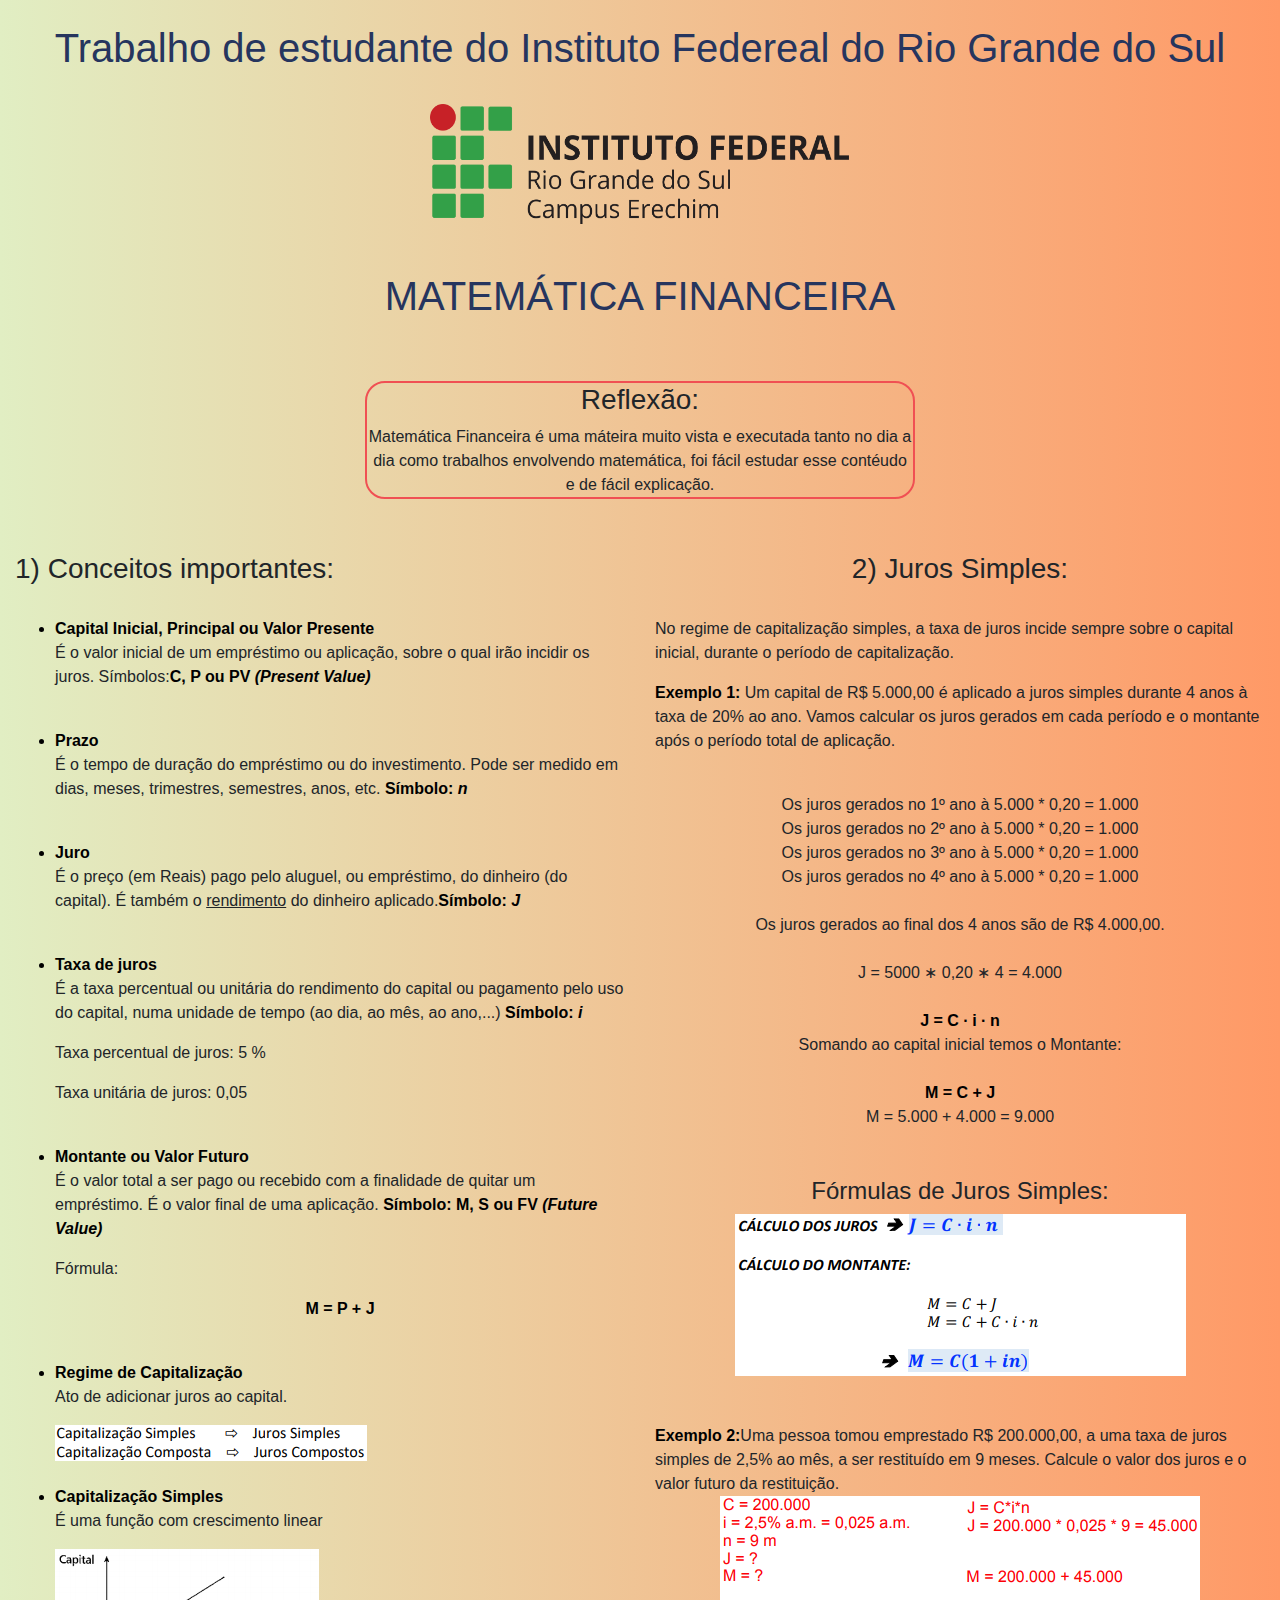
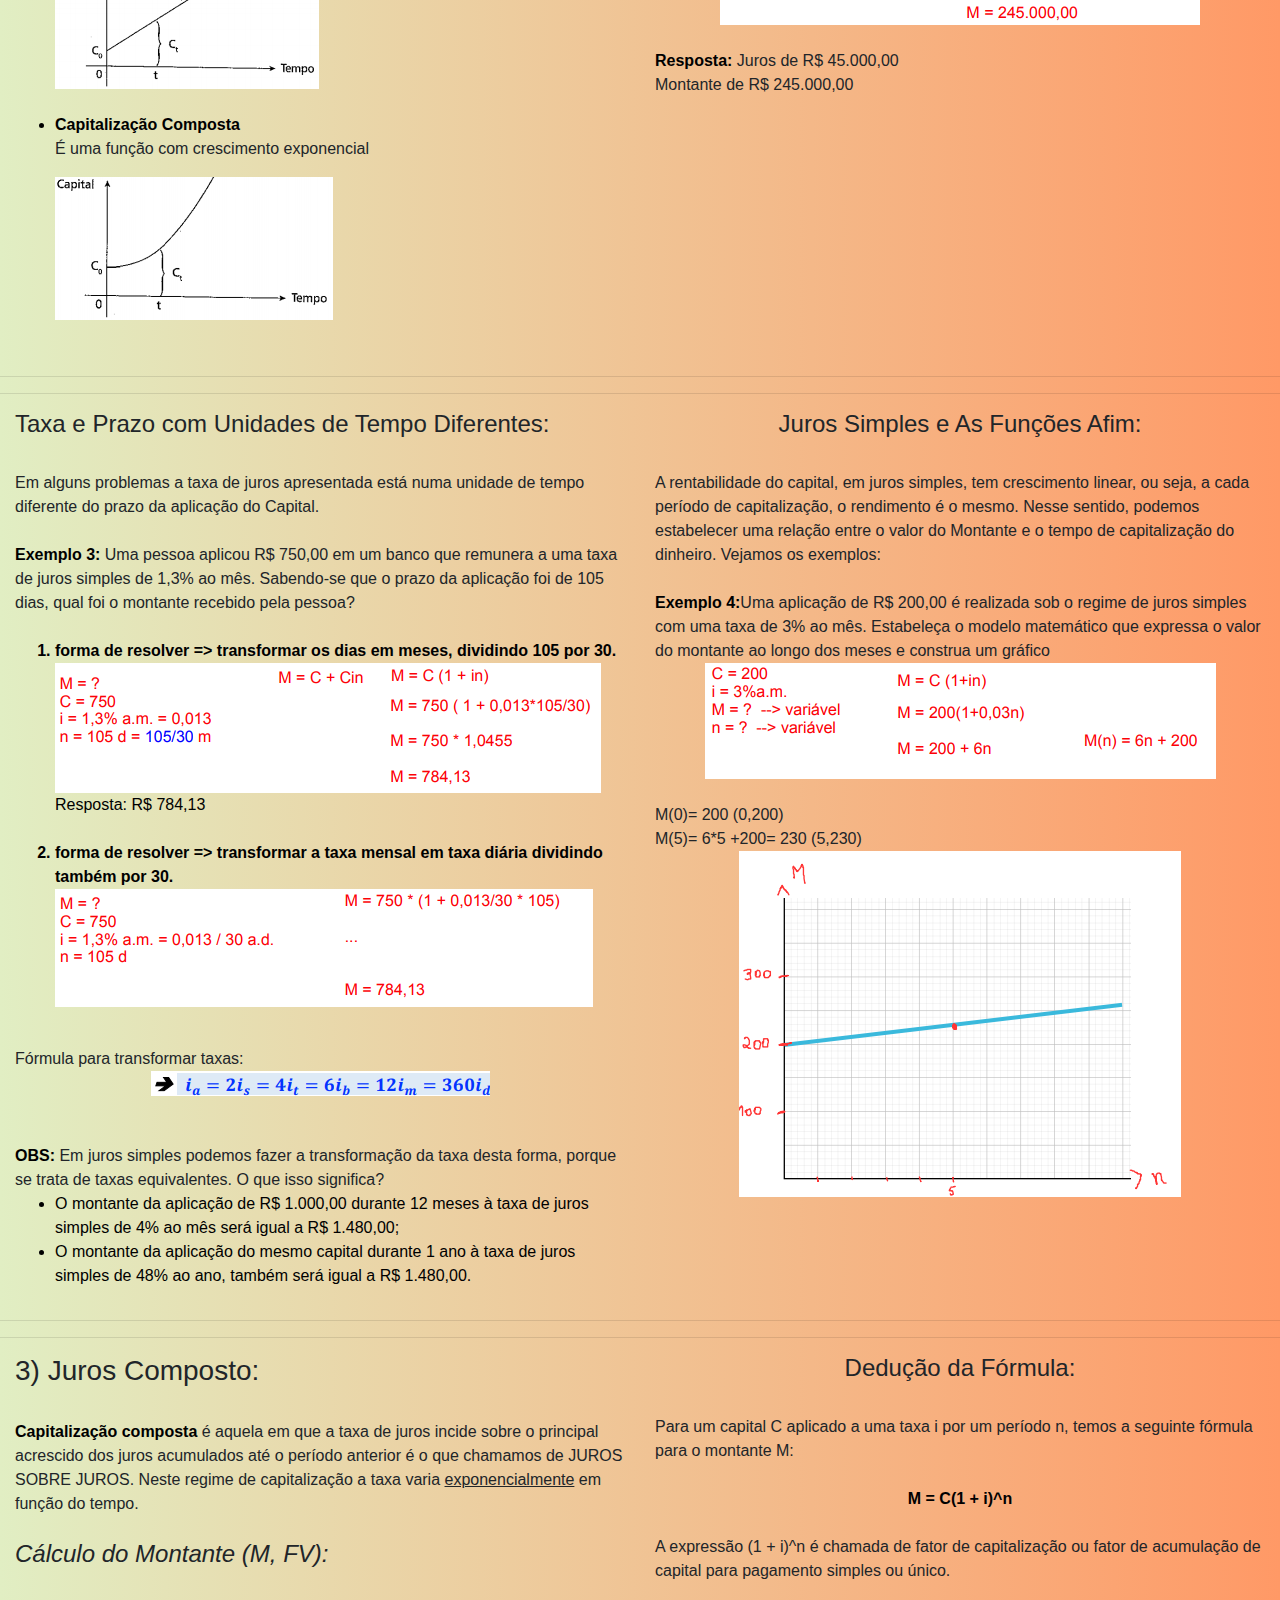
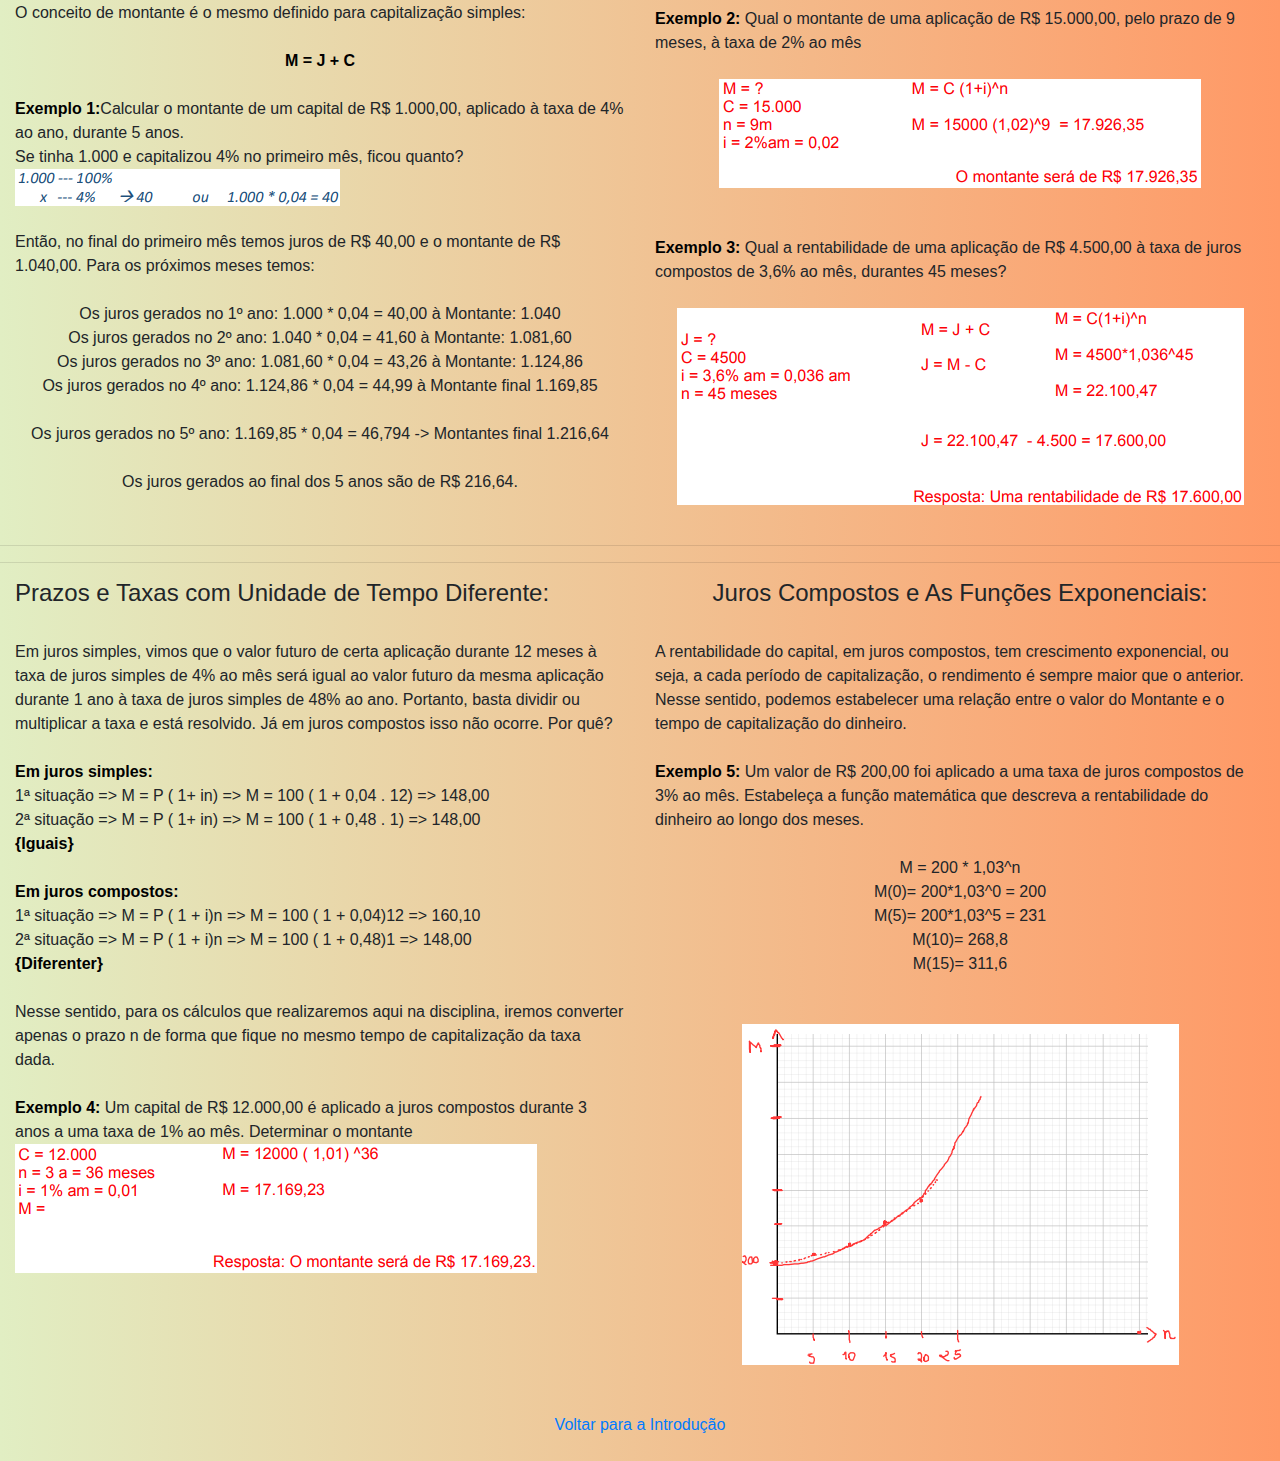
==== finaceira.html @ 9772573b "Add files via upload" ====
<!DOCTYPE html>
<html lang="en">
  <head>
    <meta charset="UTF-8" />
    <meta name="viewport" content="width=device-width, initial-scale=1.0" />
    <meta http-equiv="X-UA-Compatible" content="ie=edge" />
      <title> Matemática Financeira</title>
      
       <link type= "text/css" rel="stylesheet" href="css/style3.css">
      <link type="text/css" href="css/style3.css">
       <link rel="preconnect" href="https://fonts.gstatic.com">

      <link href="https://fonts.googleapis.com/css2?family=Pangolin&display=swap" rel="stylesheet">
      
      <link rel="preconnect" href="https://fonts.gstatic.com">

      <link href="https://fonts.googleapis.com/css2?family=Pangolin&family=Roboto+Slab:wght@500&display=swap" rel="stylesheet">
      
      <link rel="stylesheet"
href="https://maxcdn.bootstrapcdn.com/bootstrap/4.3.1/css/bootstrap.min.css" >
<script src="https://ajax.googleapis.com/ajax/libs/jquery/3.4.1/jquery.min.js"></script>
<script
src="https://cdnjs.cloudflare.com/ajax/libs/popper.js/1.14.7/umd/popper.min.js"></script>
<script src="https://maxcdn.bootstrapcdn.com/bootstrap/4.3.1/js/bootstrap.min.js"></script>


   </head>
  <body>
      <br/>
      <center><h1> Trabalho de estudante do Instituto Federeal do Rio Grande do Sul</h1></center>
            <br/>
      <center><img src="img/ifrs.png" width="420" height="120"></center>
      
      <br/>
      <br/>
       <center><h1>MATEMÁTICA FINANCEIRA</h1></center>
      <br/>
      <br/>
      <center><div id="caixa1">
          <center><h3>Reflexão:</h3></center>
          <a>Matemática Financeira é uma máteira muito vista e executada tanto no dia a dia como trabalhos envolvendo matemática, foi fácil estudar esse contéudo e de fácil explicação.</a>
          </div></center>
      <br/>
      <br/>
      <div class="container-fluid">
          <div class="row">
              <div class="col-md-6">
      <h3>1) Conceitos importantes:</h3>
      <br/>
            <ul>
                <b><li>Capital Inicial, Principal ou Valor Presente</li></b>
                <p>É o valor inicial de um empréstimo ou aplicação, sobre o qual irão incidir os juros.
                    Símbolos:<b>C, P ou PV <i>(Present Value)</i></b></p>
                <br/>
                <b><li>Prazo</li></b>
                <p>É o tempo de duração do empréstimo ou do investimento. Pode ser medido em dias, meses, trimestres, semestres, anos, etc. <b>Símbolo: <i>n</i></b></p>
                <br/>
                <b><li>Juro</li></b>
                <p>É o preço (em Reais) pago pelo aluguel, ou empréstimo, do dinheiro (do capital). É também o <u>rendimento</u> do dinheiro aplicado.<b>Símbolo: <i>J</i></b></p>
                <br/>
                <b><li>Taxa de juros</li></b>
                <p>É a taxa percentual ou unitária do rendimento do capital ou pagamento pelo uso do capital, numa unidade de tempo (ao dia, ao mês, ao ano,...) <b>Símbolo: <i>i</i></b> 
                <p>Taxa percentual de juros: 5 %</p>
                <p>Taxa unitária de juros: 0,05</p>
                <br/>
                <b><li>Montante ou Valor Futuro</li></b>
                <p>É o valor total a ser pago ou recebido com a finalidade de quitar um empréstimo. É o valor final de uma aplicação. <b>Símbolo: M, S ou FV <i>(Future Value)</i></b></p>
                <p>Fórmula:</p>
                <center><p><b>M = P + J</b></p></center> 
                <br/>
                <b><li>Regime de Capitalização</li></b>
                <p>Ato de adicionar juros ao capital.</p>
                <img src="img/Mf-1.PNG">
                <br/>
                <br/>
                <b><li>Capitalização Simples</li></b>
                <p>É uma função com crescimento linear</p>
                <img src="img/MF-2.PNG">
                <br/>
                <br/>
                <b><li>Capitalização Composta</li></b>
                <p>É uma função com crescimento exponencial</p>
                <img src="img/MF-3.PNG">
            </ul>  
              </div>
      <br/>
            <div class="col-md-6">
                <center><h3>2) Juros Simples:</h3></center>
      <br/>
                <p>No regime de capitalização simples, a taxa de juros incide sempre sobre o capital inicial, durante o período de capitalização.</p>
                <p><b>Exemplo 1:</b> Um capital de R$ 5.000,00 é aplicado a juros simples durante 4 anos à taxa de 20% ao ano. Vamos calcular os juros gerados em cada período e o montante após o período total de aplicação. </p>
                <br/>
                <center><a>Os juros gerados no 1º ano à 5.000 * 0,20 = 1.000</a>
                    <br/>
                    <a>Os juros gerados no 2º ano à 5.000 * 0,20 = 1.000</a>
                    <br/>
                    <a>Os juros gerados no 3º ano à 5.000 * 0,20 = 1.000</a>
                    <br/>
                    <a>Os juros gerados no 4º ano à 5.000 * 0,20 = 1.000</a></center>
                <br/>
                <center><a>Os juros gerados ao final dos 4 anos são de R$ 4.000,00.</a></center>
                <br/>
                <center><a>J = 5000 ∗ 0,20 ∗ 4 = 4.000</a></center>
                <br/>
                <center><a><b>J = C ∙ i ∙ n</b></a></center>
                
                <center><a>Somando ao capital inicial temos o Montante:</a></center>
                <br/>
                <center><a><b>M = C + J</b></a></center>
                <center><a>M = 5.000 + 4.000 = 9.000</a></center>
                <br/>
                <br/>
                <center><h4>Fórmulas de Juros Simples:</h4></center>
                <center><img src="img/MF-4.PNG"></center>
                <br/>
                <br/>
                <a><b>Exemplo 2:</b>Uma pessoa tomou emprestado R$ 200.000,00, a uma taxa de juros simples de 2,5% ao mês, a ser restituído em 9 meses. Calcule o valor dos juros e o valor futuro da restituição. </a>
                <center><img src="img/Mf-5.PNG"></center>
                <br/>
                <a><b>Resposta:</b> Juros de R$ 45.000,00</a>
                <br/>
                <a>Montante de R$ 245.000,00</a>
          </div>
      </div>
      </div>
      <br/>
      <hr />
      <hr />
      
      <div class="container-fluid">
            <div class="row">
                <div class="col-md-6">
                    <h4>Taxa e Prazo com Unidades de Tempo Diferentes:</h4>
                        <br/>
                    <a>Em alguns problemas a taxa de juros apresentada está numa unidade de tempo diferente do prazo da aplicação do Capital. </a>
                    <br/>
                    <br/>
                    <a><b>Exemplo 3:</b> Uma pessoa aplicou R$ 750,00 em um banco que remunera a uma taxa de juros simples de 1,3% ao mês. Sabendo-se que o prazo da aplicação foi de 105 dias, qual foi o montante recebido pela pessoa? </a>
                    <br/>
                    <br/>
                    <ol>
                        <b><li>forma de resolver => transformar os dias em meses, dividindo 105 por 30.</li></b>
                        <img src="img/MF-6.PNG">
                        <a>Resposta: R$ 784,13</a>
                        <br/>
                        <br/>
                        <b><li>forma de resolver => transformar a taxa mensal em taxa diária dividindo também por 30.</li></b>
                        <img src="img/MF-7.PNG">
                    </ol>
                   
                    <br/>
                    <a>Fórmula para transformar taxas:</a>
                    <center><img src="img/Mf-8.PNG"></center>
                    <br/>
                    <br/>
                    <a><b>OBS:</b> Em juros simples podemos fazer a transformação da taxa desta forma, porque se trata de taxas equivalentes. O que isso significa?</a>
                    <br/>
                    <ul>
                        <li>O montante da aplicação de R$ 1.000,00 durante 12 meses à taxa de juros simples de 4% ao mês será igual a R$ 1.480,00;</li>
                        <li>O montante da aplicação do mesmo capital durante 1 ano à taxa de juros simples de 48% ao ano, também será igual a R$ 1.480,00.</li>
                    </ul>
                </div>
                <div class="col-md-6">
                <center><h4>Juros Simples e As Funções Afim:</h4></center>
                    <br/>
                    <a>A rentabilidade do capital, em juros simples, tem crescimento linear, ou seja, a cada período de capitalização, o rendimento é o mesmo. Nesse sentido, podemos estabelecer uma relação entre o valor do Montante e o tempo de capitalização do dinheiro. Vejamos os exemplos:</a>
                    <br/>
                    <br/>
                    <a><b>Exemplo 4:</b>Uma aplicação de R$ 200,00 é realizada sob o regime de juros simples com uma taxa de 3% ao mês. Estabeleça o modelo matemático que expressa o valor do montante ao longo dos meses e construa um gráfico</a>
                    <center><img src="img/MF-9.PNG"></center>
                    <br/>
                    <a>M(0)= 200 (0,200)</a>
                    <br/>
                    <a>M(5)= 6*5 +200= 230 (5,230)</a>
                    <center><img src="img/MF-10.PNG"></center>                    
                </div>
            </div>
                  </div>
      <hr/>
      <hr/>
      <div class="container-fluid">
            <div class="row">
                <div class="col-md-6">
         <h3>3) Juros Composto:</h3>
                    <br/>
                    <a><b>Capitalização composta</b> é aquela em que a taxa de juros incide sobre o principal acrescido dos juros acumulados até o período anterior é o que chamamos de JUROS SOBRE JUROS. Neste regime de capitalização a taxa varia <u>exponencialmente</u> em função do tempo.</a>
                    <br/>
                    <br/>
                    <h4><i>Cálculo do Montante (M, FV):</i></h4>
                    
                    <br/>
                    <a>O conceito de montante é o mesmo definido para capitalização simples:</a>
                    <br/>
                    <br/>
                    <center><a><b>M = J + C</b></a></center>
                    <br/>
                    
                    <a><b>Exemplo 1:</b>Calcular o montante de um capital de R$ 1.000,00, aplicado à taxa de 4% ao ano, durante 5 anos.</a>
                    <br/>
                    <a>Se tinha 1.000 e capitalizou 4% no primeiro mês, ficou quanto?</a>
                    <img src="img/MF-11.PNG">
                    <br/>
                    <br/>
                    <a>Então, no final do primeiro mês temos juros de R$ 40,00 e o montante de R$ 1.040,00. Para os próximos meses temos:</a>
                    <br/>
                    <br/>
                    <center><a>Os juros gerados no 1º ano: 1.000 * 0,04 = 40,00 à Montante: 1.040</a>
                    <br/>
                    <a>Os juros gerados no 2º ano: 1.040 * 0,04 = 41,60 à Montante: 1.081,60</a>
                    <br/>
                    <a>Os juros gerados no 3º ano: 1.081,60 * 0,04 = 43,26 à Montante: 1.124,86</a>
                    <br/>
                    <a>Os juros gerados no 4º ano: 1.124,86 * 0,04 = 44,99 à Montante final 1.169,85</a></center>
                <br>
                <center><a>Os juros gerados no 5º ano: 1.169,85 * 0,04 = 46,794 -> Montantes final 1.216,64</a></center>
                    <br/>
                    <center><a>Os juros gerados ao final dos 5 anos são de R$ 216,64.</a></center>
                </div>
                <div class="col-md-6">
                    <center><h4>Dedução da Fórmula:</h4></center>
                    <br/>
                   
                    <a> Para um capital C aplicado a uma taxa i por um período n, temos a seguinte fórmula para o montante M:</a>
                    <br/>
                    <br/>
                    <center><a><b>M = C(1 + i)^n</b></a></center>
                    <br/>
                    <a>A expressão (1 + i)^n é chamada de fator de capitalização ou fator de acumulação de capital para pagamento simples ou único.</a>
                    <br/>
                    <br/>
                    <a><b>Exemplo 2:</b> Qual o montante de uma aplicação de R$ 15.000,00, pelo prazo de 9 meses, à taxa de 2% ao mês</a>
                    <br/>
                    <br/>
                    <center><img src="img/Mf-12.PNG"></center>
                    <br/>
                    <br/>
                    <a><b>Exemplo 3:</b> Qual a rentabilidade de uma aplicação de R$ 4.500,00 à taxa de juros compostos de 3,6% ao mês, durantes 45 meses?</a>
                    <br/>
                    <br/>
                    <center><img src="img/MF-13.PNG"></center>
                </div>
            </div>
                  </div>
      <br/>
      <hr/>
      <hr/>
      <div class="container-fluid">
            <div class="row">
                <div class="col-md-6">
         <h4>Prazos e Taxas com Unidade de Tempo Diferente:</h4>
                    <br/>
                    <a> Em juros simples, vimos que o valor futuro de certa aplicação durante 12 meses à taxa de juros simples de 4% ao mês será igual ao valor futuro da mesma aplicação durante 1 ano à taxa de juros simples de 48% ao ano. Portanto, basta dividir ou multiplicar a taxa e está resolvido. Já em juros compostos isso não ocorre. Por quê?</a>
                    <br/>
                    <br/>
                    <a><b>Em juros simples:</b></a>
                    <br/>
                    <a> 1ª situação => M = P ( 1+ in) => M = 100 ( 1 + 0,04 . 12) => 148,00</a>
                    <br/>
                    <a>2ª situação => M = P ( 1+ in) => M = 100 ( 1 + 0,48 . 1) => 148,00</a>
                    <br/>
                    <a><b>{Iguais}</b></a>
                    <br/>
                    <br/>
                    <a><b>Em juros compostos:</b></a>
                    <br/>
                    <a>1ª situação => M = P ( 1 + i)n => M = 100 ( 1 + 0,04)12 => 160,10</a>
                    <br/>
                    <a>2ª situação => M = P ( 1 + i)n => M = 100 ( 1 + 0,48)1 => 148,00</a>
                    <br/>
                    <a><b>{Diferenter}</b></a>
                    <br/>
                    <br/>
                    <a>Nesse sentido, para os cálculos que realizaremos aqui na disciplina, iremos converter apenas o prazo n de forma que fique no mesmo tempo de capitalização da taxa dada.</a>
                    <br/>
                    <br/>
                    <a><b>Exemplo 4:</b> Um capital de R$ 12.000,00 é aplicado a juros compostos durante 3 anos a uma taxa de 1%
ao mês. Determinar o montante</a>
                    <br/>
                    <img src="img/Mf-14.PNG">
                    <br/>
                </div>
                <div class="col-md-6">
                <center><h4>Juros Compostos e As Funções Exponenciais:</h4></center>
                    <br/>
                    <a>A rentabilidade do capital, em juros compostos, tem crescimento exponencial, ou seja, a cada período de capitalização, o rendimento é sempre maior que o anterior. Nesse sentido, podemos estabelecer uma relação entre o valor do Montante e o tempo de capitalização do dinheiro. </a>
                    <br/>
                    <br/>
                    <a><b>Exemplo 5:</b> Um valor de R$ 200,00 foi aplicado a uma taxa de juros compostos de 3% ao mês.
Estabeleça a função matemática que descreva a rentabilidade do dinheiro ao longo dos meses.</a>
                    <br/>
                    <br/>
                    <center><a>M = 200 * 1,03^n</a>
                        <br/>
                        <a>M(0)= 200*1,03^0 = 200</a>
                        <br/>
                        <a>M(5)= 200*1,03^5 = 231</a>
                        <br/>
                        <a>M(10)= 268,8</a>
                        <br/>
                        <a>M(15)= 311,6 </a></center>
                    <br/>
                    <br/>
                    <center><img src="img/Mf-15.PNG"></center>
                </div>
            </div>
                  </div>
         
      
      <br/>
      <br/>
      <center><a href="index.html">Voltar para a Introdução</a></center>
  <br/>
  </body>
  </html>
---- css/style3.css ----
h1 {
    color: #26355E;
}

a {
    color: red;
}

h2 {
    color: #69263A;
}

.img {
 position: fixed;
 left: 50%;
 top: 50%;
 opacity: 0.3;
 z-index: -1;
} 

img {
    
}

html {
   
}

body{
   color: black;
   font-family: monospace;
   background-image: linear-gradient( to left, #ff9966, #e1eec3);
}

ol {
    color: black;
}

li {
    color: black;
}

b {
    color: black;
    font-family: sans-serif;
}

p {
    
}

table {
    border: 1px solid #f05053;
}

table td {
    border: 1px solid #f05053;
}

#caixa1 {
    height: auto;
    width: 550px;
    border: 2px solid  #f05053;
    border-radius: 20px;
    margin: 5px;
}
---- css/style3.css ----
h1 {
    color: #26355E;
}

a {
    color: red;
}

h2 {
    color: #69263A;
}

.img {
 position: fixed;
 left: 50%;
 top: 50%;
 opacity: 0.3;
 z-index: -1;
} 

img {
    
}

html {
   
}

body{
   color: black;
   font-family: monospace;
   background-image: linear-gradient( to left, #ff9966, #e1eec3);
}

ol {
    color: black;
}

li {
    color: black;
}

b {
    color: black;
    font-family: sans-serif;
}

p {
    
}

table {
    border: 1px solid #f05053;
}

table td {
    border: 1px solid #f05053;
}

#caixa1 {
    height: auto;
    width: 550px;
    border: 2px solid  #f05053;
    border-radius: 20px;
    margin: 5px;
}
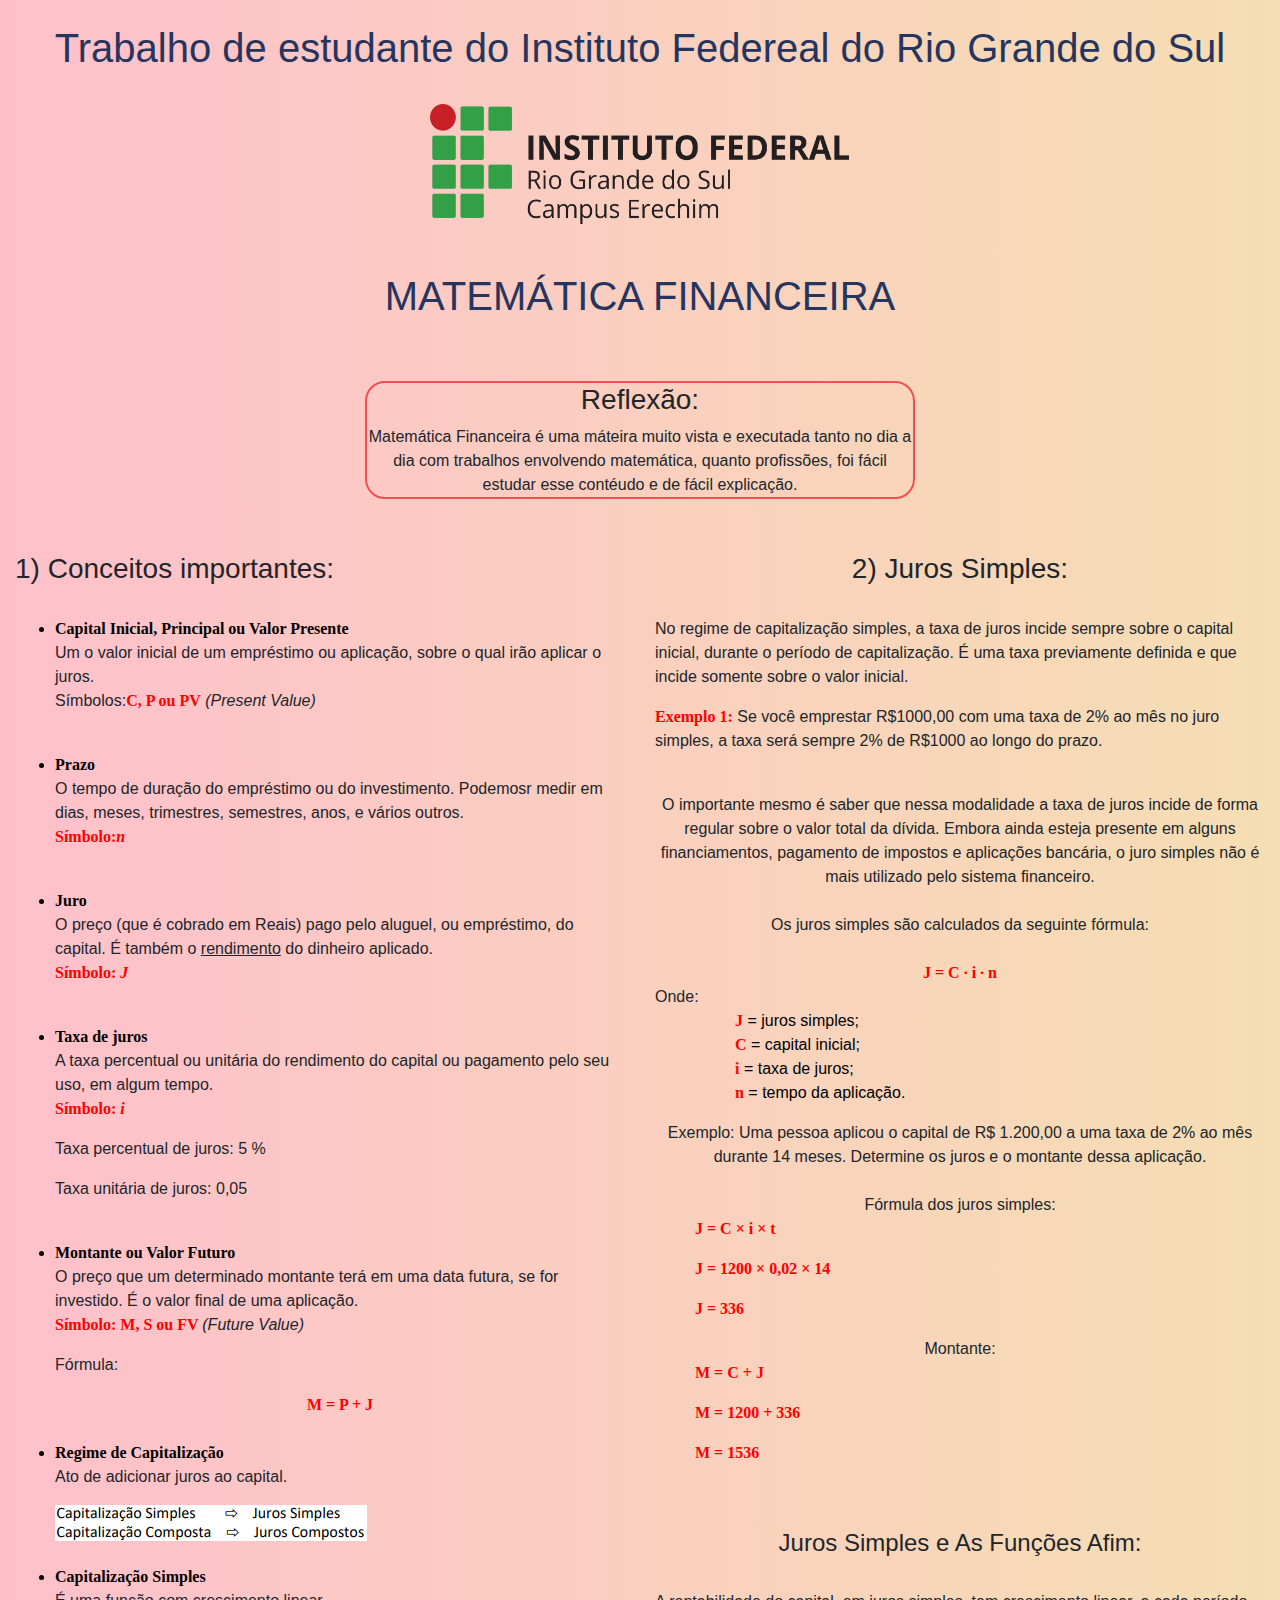
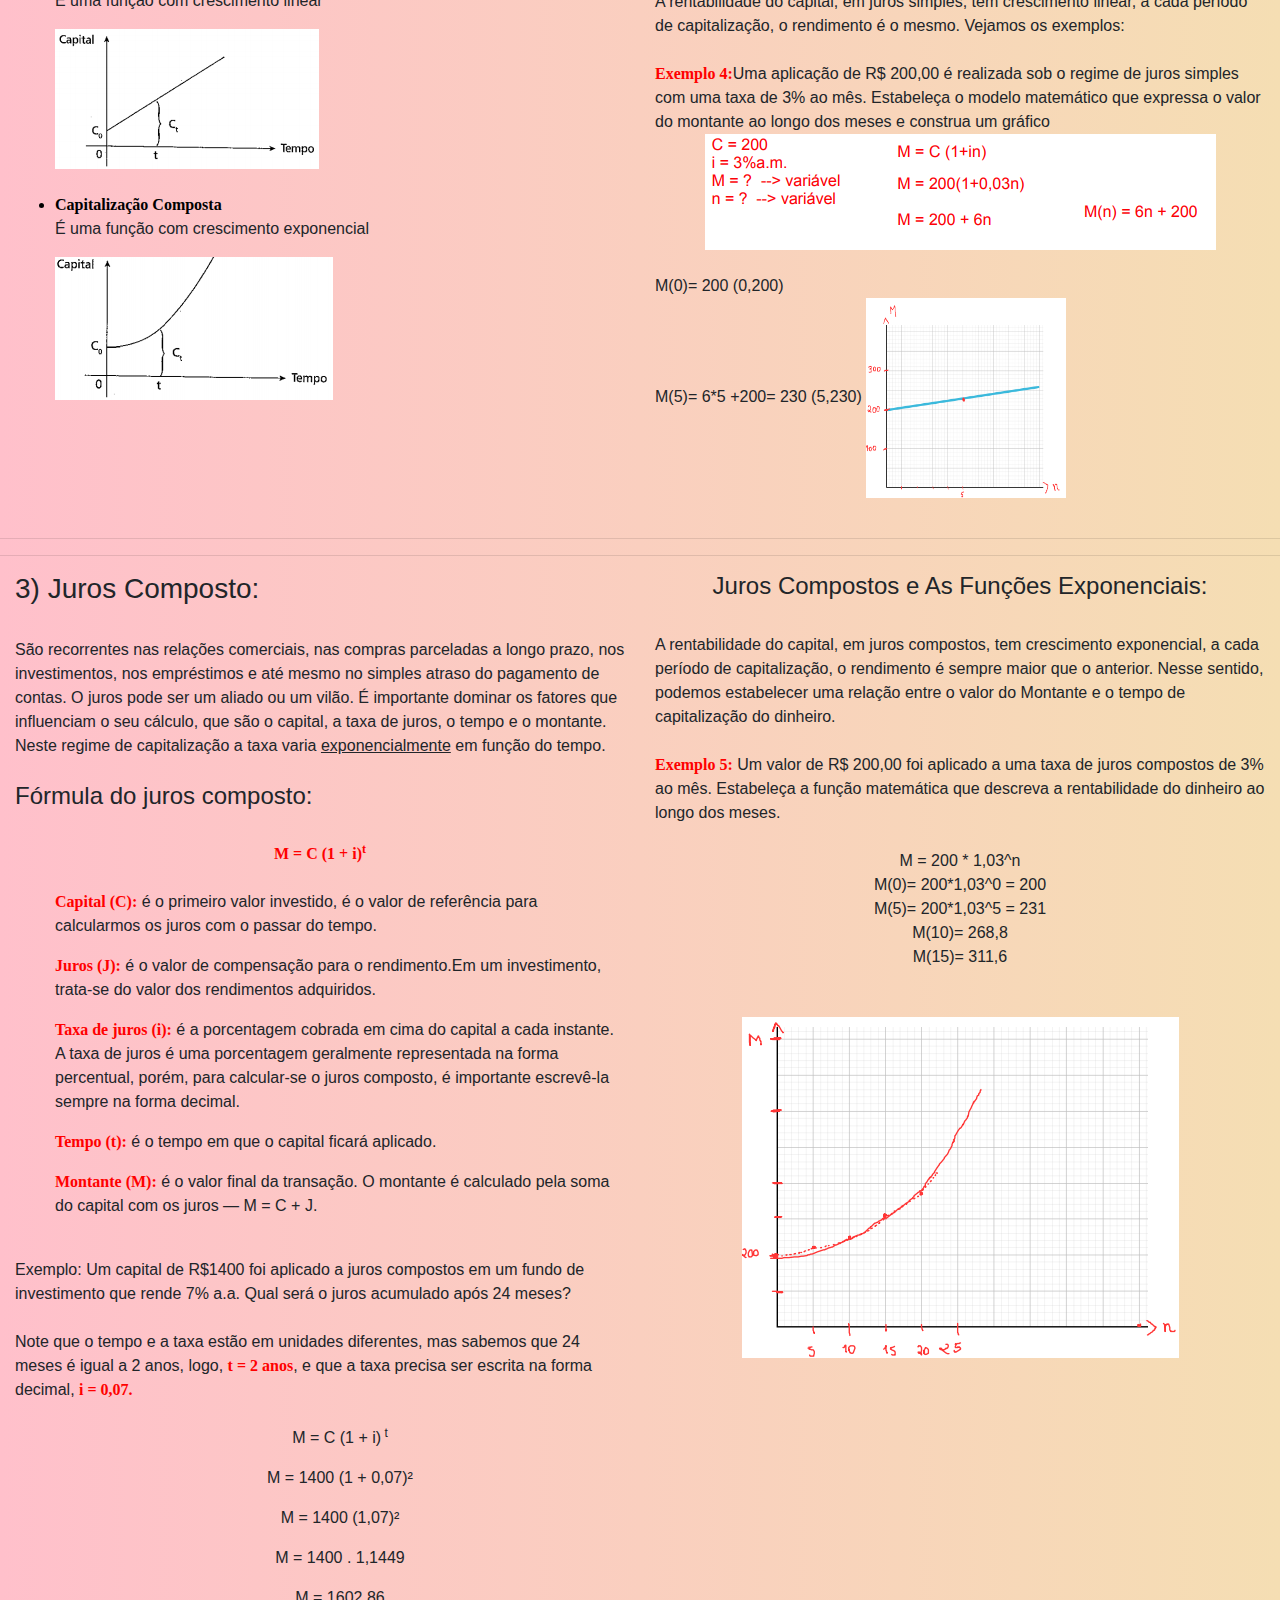
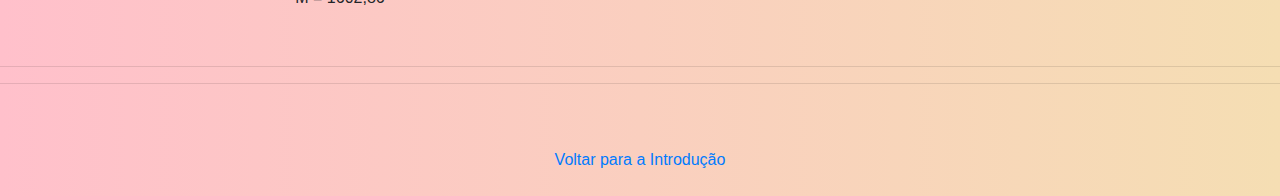
==== commit d419d347: "Add files via upload" ====
--- a/finaceira.html
+++ b/finaceira.html
@@ -38,7 +38,7 @@
       <br/>
       <center><div id="caixa1">
           <center><h3>Reflexão:</h3></center>
-          <a>Matemática Financeira é uma máteira muito vista e executada tanto no dia a dia como trabalhos envolvendo matemática, foi fácil estudar esse contéudo e de fácil explicação.</a>
+          <a>Matemática Financeira é uma máteira muito vista e executada tanto no dia a dia com trabalhos envolvendo matemática, quanto profissões, foi fácil estudar esse contéudo e de fácil explicação.</a>
           </div></center>
       <br/>
       <br/>
@@ -49,34 +49,52 @@
       <br/>
             <ul>
                 <b><li>Capital Inicial, Principal ou Valor Presente</li></b>
-                <p>É o valor inicial de um empréstimo ou aplicação, sobre o qual irão incidir os juros.
-                    Símbolos:<b>C, P ou PV <i>(Present Value)</i></b></p>
-                <br/>
+                <p>Um o valor inicial de um empréstimo ou aplicação, sobre o qual irão aplicar o juros.
+                    <br/>
+                    Símbolos:<b>C, P ou PV</b> <i>(Present Value)</i></p>
+                <br/>
+                
                 <b><li>Prazo</li></b>
-                <p>É o tempo de duração do empréstimo ou do investimento. Pode ser medido em dias, meses, trimestres, semestres, anos, etc. <b>Símbolo: <i>n</i></b></p>
-                <br/>
+                <p>O tempo de duração do empréstimo ou do investimento. Podemosr medir em dias, meses, trimestres, semestres, anos, e vários outros. 
+                    <br/>
+                    <b>Símbolo:<i>n</i></b></p>
+                <br/>
+                
                 <b><li>Juro</li></b>
-                <p>É o preço (em Reais) pago pelo aluguel, ou empréstimo, do dinheiro (do capital). É também o <u>rendimento</u> do dinheiro aplicado.<b>Símbolo: <i>J</i></b></p>
-                <br/>
+                <p>O preço (que é cobrado em Reais) pago pelo aluguel, ou empréstimo, do capital. É também o <u>rendimento</u> do dinheiro aplicado.
+                    <br/>
+                    <b>Símbolo: <i>J</i></b></p>
+                <br/>
+                
                 <b><li>Taxa de juros</li></b>
-                <p>É a taxa percentual ou unitária do rendimento do capital ou pagamento pelo uso do capital, numa unidade de tempo (ao dia, ao mês, ao ano,...) <b>Símbolo: <i>i</i></b> 
+                <p>A taxa percentual ou unitária do rendimento do capital ou pagamento pelo seu uso, em algum tempo.
+                    <br/>
+                    <b>Símbolo: <i>i</i></b> 
+                    
                 <p>Taxa percentual de juros: 5 %</p>
                 <p>Taxa unitária de juros: 0,05</p>
                 <br/>
+                
                 <b><li>Montante ou Valor Futuro</li></b>
-                <p>É o valor total a ser pago ou recebido com a finalidade de quitar um empréstimo. É o valor final de uma aplicação. <b>Símbolo: M, S ou FV <i>(Future Value)</i></b></p>
+                <p>O preço que um determinado montante terá em uma data futura, se for investido. É o valor final de uma aplicação.
+                    <br/>
+                    <b>Símbolo: M, S ou FV </b><i>(Future Value)</i></p>
                 <p>Fórmula:</p>
-                <center><p><b>M = P + J</b></p></center> 
-                <br/>
+                <center><b>M = P + J</b></center> 
+                <br/>
+                
+                
                 <b><li>Regime de Capitalização</li></b>
                 <p>Ato de adicionar juros ao capital.</p>
                 <img src="img/Mf-1.PNG">
                 <br/>
+                
                 <br/>
                 <b><li>Capitalização Simples</li></b>
                 <p>É uma função com crescimento linear</p>
                 <img src="img/MF-2.PNG">
                 <br/>
+                
                 <br/>
                 <b><li>Capitalização Composta</li></b>
                 <p>É uma função com crescimento exponencial</p>
@@ -84,98 +102,69 @@
             </ul>  
               </div>
       <br/>
+              
             <div class="col-md-6">
                 <center><h3>2) Juros Simples:</h3></center>
-      <br/>
-                <p>No regime de capitalização simples, a taxa de juros incide sempre sobre o capital inicial, durante o período de capitalização.</p>
-                <p><b>Exemplo 1:</b> Um capital de R$ 5.000,00 é aplicado a juros simples durante 4 anos à taxa de 20% ao ano. Vamos calcular os juros gerados em cada período e o montante após o período total de aplicação. </p>
-                <br/>
-                <center><a>Os juros gerados no 1º ano à 5.000 * 0,20 = 1.000</a>
-                    <br/>
-                    <a>Os juros gerados no 2º ano à 5.000 * 0,20 = 1.000</a>
-                    <br/>
-                    <a>Os juros gerados no 3º ano à 5.000 * 0,20 = 1.000</a>
-                    <br/>
-                    <a>Os juros gerados no 4º ano à 5.000 * 0,20 = 1.000</a></center>
-                <br/>
-                <center><a>Os juros gerados ao final dos 4 anos são de R$ 4.000,00.</a></center>
-                <br/>
-                <center><a>J = 5000 ∗ 0,20 ∗ 4 = 4.000</a></center>
+                
+                <br/>
+                
+                <p>No regime de capitalização simples, a taxa de juros incide sempre sobre o capital inicial, durante o período de capitalização. É uma taxa previamente definida e que incide somente sobre o valor inicial.</p>
+                
+                
+                <p><b>Exemplo 1:</b> Se você emprestar R$1000,00 com uma taxa de 2% ao mês no juro simples, a taxa será sempre 2% de R$1000 ao longo do prazo. </p>
+                <br/>
+                <center><a>O importante mesmo é saber que nessa modalidade a taxa de juros incide de forma regular sobre o valor total da dívida.</a>
+
+                    <a>Embora ainda esteja presente em alguns financiamentos, pagamento de impostos e aplicações bancária, o juro simples não é mais utilizado pelo sistema financeiro.</a></center>
+                <br/>
+                
+                <center><a>Os juros simples são calculados da seguinte fórmula:</a></center>
                 <br/>
                 <center><a><b>J = C ∙ i ∙ n</b></a></center>
-                
-                <center><a>Somando ao capital inicial temos o Montante:</a></center>
-                <br/>
-                <center><a><b>M = C + J</b></a></center>
-                <center><a>M = 5.000 + 4.000 = 9.000</a></center>
-                <br/>
-                <br/>
-                <center><h4>Fórmulas de Juros Simples:</h4></center>
-                <center><img src="img/MF-4.PNG"></center>
-                <br/>
-                <br/>
-                <a><b>Exemplo 2:</b>Uma pessoa tomou emprestado R$ 200.000,00, a uma taxa de juros simples de 2,5% ao mês, a ser restituído em 9 meses. Calcule o valor dos juros e o valor futuro da restituição. </a>
-                <center><img src="img/Mf-5.PNG"></center>
-                <br/>
-                <a><b>Resposta:</b> Juros de R$ 45.000,00</a>
-                <br/>
-                <a>Montante de R$ 245.000,00</a>
+                <a>Onde:</a>
+                <ol>
+                    <ul><b>J</b> = juros simples;</ul>
+                    <ul><b>C</b> = capital inicial;</ul>
+                    <ul><b>i</b> = taxa de juros;</ul>
+                    <ul><b>n</b> = tempo da aplicação.</ul>
+                
+                </ol>
+                
+                <center><a>Exemplo: Uma pessoa aplicou o capital de R$ 1.200,00 a uma taxa de 2% ao mês durante 14 meses. Determine os juros e o montante dessa aplicação.</a></center>
+                <br/>
+                
+                <center><a>Fórmula dos juros simples:</a></center>
+                <ul><b>J = C × i × t</b></ul>
+                <ul><b>J = 1200 × 0,02 × 14</b></ul>
+                <ul><b>J = 336</b></ul>
+                
+                <center><a>Montante:</a></center>
+                <ul><b>M = C + J</b></ul>
+                <ul><b>M = 1200 + 336</b></ul>
+                <ul><b>M = 1536</b></ul>
+                
+                <br/>
+                <br/>
+                
+                
+                <center><h4>Juros Simples e As Funções Afim:</h4></center>
+                    <br/>
+                    <a>A rentabilidade do capital, em juros simples, tem crescimento linear, a cada período de capitalização, o rendimento é o mesmo. Vejamos os exemplos:</a>
+                    <br/>
+                
+                    <br/>
+                    <a><b>Exemplo 4:</b>Uma aplicação de R$ 200,00 é realizada sob o regime de juros simples com uma taxa de 3% ao mês. Estabeleça o modelo matemático que expressa o valor do montante ao longo dos meses e construa um gráfico</a>
+                <br/>
+                    <center><img src="img/MF-9.PNG"></center>
+                    <br/>
+                    <a>M(0)= 200 (0,200)</a>
+                    <br/>
+                    <a>M(5)= 6*5 +200= 230 (5,230)</a>
+                  <img src="img/MF-10.PNG" width="200" height="200">                   
           </div>
       </div>
       </div>
       <br/>
-      <hr />
-      <hr />
-      
-      <div class="container-fluid">
-            <div class="row">
-                <div class="col-md-6">
-                    <h4>Taxa e Prazo com Unidades de Tempo Diferentes:</h4>
-                        <br/>
-                    <a>Em alguns problemas a taxa de juros apresentada está numa unidade de tempo diferente do prazo da aplicação do Capital. </a>
-                    <br/>
-                    <br/>
-                    <a><b>Exemplo 3:</b> Uma pessoa aplicou R$ 750,00 em um banco que remunera a uma taxa de juros simples de 1,3% ao mês. Sabendo-se que o prazo da aplicação foi de 105 dias, qual foi o montante recebido pela pessoa? </a>
-                    <br/>
-                    <br/>
-                    <ol>
-                        <b><li>forma de resolver => transformar os dias em meses, dividindo 105 por 30.</li></b>
-                        <img src="img/MF-6.PNG">
-                        <a>Resposta: R$ 784,13</a>
-                        <br/>
-                        <br/>
-                        <b><li>forma de resolver => transformar a taxa mensal em taxa diária dividindo também por 30.</li></b>
-                        <img src="img/MF-7.PNG">
-                    </ol>
-                   
-                    <br/>
-                    <a>Fórmula para transformar taxas:</a>
-                    <center><img src="img/Mf-8.PNG"></center>
-                    <br/>
-                    <br/>
-                    <a><b>OBS:</b> Em juros simples podemos fazer a transformação da taxa desta forma, porque se trata de taxas equivalentes. O que isso significa?</a>
-                    <br/>
-                    <ul>
-                        <li>O montante da aplicação de R$ 1.000,00 durante 12 meses à taxa de juros simples de 4% ao mês será igual a R$ 1.480,00;</li>
-                        <li>O montante da aplicação do mesmo capital durante 1 ano à taxa de juros simples de 48% ao ano, também será igual a R$ 1.480,00.</li>
-                    </ul>
-                </div>
-                <div class="col-md-6">
-                <center><h4>Juros Simples e As Funções Afim:</h4></center>
-                    <br/>
-                    <a>A rentabilidade do capital, em juros simples, tem crescimento linear, ou seja, a cada período de capitalização, o rendimento é o mesmo. Nesse sentido, podemos estabelecer uma relação entre o valor do Montante e o tempo de capitalização do dinheiro. Vejamos os exemplos:</a>
-                    <br/>
-                    <br/>
-                    <a><b>Exemplo 4:</b>Uma aplicação de R$ 200,00 é realizada sob o regime de juros simples com uma taxa de 3% ao mês. Estabeleça o modelo matemático que expressa o valor do montante ao longo dos meses e construa um gráfico</a>
-                    <center><img src="img/MF-9.PNG"></center>
-                    <br/>
-                    <a>M(0)= 200 (0,200)</a>
-                    <br/>
-                    <a>M(5)= 6*5 +200= 230 (5,230)</a>
-                    <center><img src="img/MF-10.PNG"></center>                    
-                </div>
-            </div>
-                  </div>
       <hr/>
       <hr/>
       <div class="container-fluid">
@@ -183,110 +172,49 @@
                 <div class="col-md-6">
          <h3>3) Juros Composto:</h3>
                     <br/>
-                    <a><b>Capitalização composta</b> é aquela em que a taxa de juros incide sobre o principal acrescido dos juros acumulados até o período anterior é o que chamamos de JUROS SOBRE JUROS. Neste regime de capitalização a taxa varia <u>exponencialmente</u> em função do tempo.</a>
-                    <br/>
-                    <br/>
-                    <h4><i>Cálculo do Montante (M, FV):</i></h4>
-                    
-                    <br/>
-                    <a>O conceito de montante é o mesmo definido para capitalização simples:</a>
-                    <br/>
-                    <br/>
-                    <center><a><b>M = J + C</b></a></center>
-                    <br/>
-                    
-                    <a><b>Exemplo 1:</b>Calcular o montante de um capital de R$ 1.000,00, aplicado à taxa de 4% ao ano, durante 5 anos.</a>
-                    <br/>
-                    <a>Se tinha 1.000 e capitalizou 4% no primeiro mês, ficou quanto?</a>
-                    <img src="img/MF-11.PNG">
-                    <br/>
-                    <br/>
-                    <a>Então, no final do primeiro mês temos juros de R$ 40,00 e o montante de R$ 1.040,00. Para os próximos meses temos:</a>
-                    <br/>
-                    <br/>
-                    <center><a>Os juros gerados no 1º ano: 1.000 * 0,04 = 40,00 à Montante: 1.040</a>
-                    <br/>
-                    <a>Os juros gerados no 2º ano: 1.040 * 0,04 = 41,60 à Montante: 1.081,60</a>
-                    <br/>
-                    <a>Os juros gerados no 3º ano: 1.081,60 * 0,04 = 43,26 à Montante: 1.124,86</a>
-                    <br/>
-                    <a>Os juros gerados no 4º ano: 1.124,86 * 0,04 = 44,99 à Montante final 1.169,85</a></center>
-                <br>
-                <center><a>Os juros gerados no 5º ano: 1.169,85 * 0,04 = 46,794 -> Montantes final 1.216,64</a></center>
-                    <br/>
-                    <center><a>Os juros gerados ao final dos 5 anos são de R$ 216,64.</a></center>
+                    <a>São recorrentes nas relações comerciais, nas compras parceladas a longo prazo, nos investimentos, nos empréstimos e até mesmo no simples atraso do pagamento de contas. O juros pode ser um aliado ou um vilão. É importante dominar os fatores que influenciam o seu cálculo, que são o capital, a taxa de juros, o tempo e o montante. Neste regime de capitalização a taxa varia <u>exponencialmente</u> em função do tempo.</a>
+                    <br/>
+                    <br/>
+                    
+                    <h4>Fórmula do juros composto:</h4>
+                    <br/>
+                    <center><b>M = C (1 + i)<sup>t</sup></b></center>
+                    <br/>
+                    <ul><b> Capital (C):</b> é o primeiro valor investido, é o valor de referência para calcularmos os juros com o passar do tempo.</ul>
+                    
+                    <ul><b>Juros (J):</b> é o valor de compensação para o rendimento.Em um investimento, trata-se do valor dos rendimentos adquiridos.</ul>
+                    
+                    <ul><b>Taxa de juros (i):</b> é a porcentagem cobrada em cima do capital a cada instante. A taxa de juros é uma porcentagem geralmente representada na forma percentual, porém, para calcular-se o juros composto, é importante escrevê-la sempre na forma decimal.</ul>                    
+                    
+                    <ul><b>Tempo (t):</b> é o tempo em que o capital ficará aplicado.</ul>
+                    
+                    <ul><b>Montante (M):</b> é o valor final da transação. O montante é calculado pela soma do capital com os juros — M = C + J.</ul>                    
+                    
+                    <br/>
+                    <a>Exemplo: Um capital de R$1400 foi aplicado a juros compostos em um fundo de investimento que rende 7% a.a. Qual será o juros acumulado após 24 meses?</a>
+                    <br/>
+                    
+                    <br/>
+                    <a>Note que o tempo e a taxa estão em unidades diferentes, mas sabemos que 24 meses é igual a 2 anos, logo, <b>t = 2 anos</b>, e que a taxa precisa ser escrita na forma decimal, <b>i = 0,07.</b></a>
+                    <br/>
+                    <br/>
+                    
+                    <center>
+                        <ul>M = C (1 + i)<sup> t</sup></ul>
+                        <ul>M = 1400 (1 + 0,07)²</ul>
+                        <ul>M = 1400 (1,07)²</ul>
+                        <ul>M = 1400 . 1,1449</ul>
+                        <ul>M = 1602,86</ul>
+                    </center>
                 </div>
                 <div class="col-md-6">
-                    <center><h4>Dedução da Fórmula:</h4></center>
-                    <br/>
-                   
-                    <a> Para um capital C aplicado a uma taxa i por um período n, temos a seguinte fórmula para o montante M:</a>
-                    <br/>
-                    <br/>
-                    <center><a><b>M = C(1 + i)^n</b></a></center>
-                    <br/>
-                    <a>A expressão (1 + i)^n é chamada de fator de capitalização ou fator de acumulação de capital para pagamento simples ou único.</a>
-                    <br/>
-                    <br/>
-                    <a><b>Exemplo 2:</b> Qual o montante de uma aplicação de R$ 15.000,00, pelo prazo de 9 meses, à taxa de 2% ao mês</a>
-                    <br/>
-                    <br/>
-                    <center><img src="img/Mf-12.PNG"></center>
-                    <br/>
-                    <br/>
-                    <a><b>Exemplo 3:</b> Qual a rentabilidade de uma aplicação de R$ 4.500,00 à taxa de juros compostos de 3,6% ao mês, durantes 45 meses?</a>
-                    <br/>
-                    <br/>
-                    <center><img src="img/MF-13.PNG"></center>
-                </div>
-            </div>
-                  </div>
-      <br/>
-      <hr/>
-      <hr/>
-      <div class="container-fluid">
-            <div class="row">
-                <div class="col-md-6">
-         <h4>Prazos e Taxas com Unidade de Tempo Diferente:</h4>
-                    <br/>
-                    <a> Em juros simples, vimos que o valor futuro de certa aplicação durante 12 meses à taxa de juros simples de 4% ao mês será igual ao valor futuro da mesma aplicação durante 1 ano à taxa de juros simples de 48% ao ano. Portanto, basta dividir ou multiplicar a taxa e está resolvido. Já em juros compostos isso não ocorre. Por quê?</a>
-                    <br/>
-                    <br/>
-                    <a><b>Em juros simples:</b></a>
-                    <br/>
-                    <a> 1ª situação => M = P ( 1+ in) => M = 100 ( 1 + 0,04 . 12) => 148,00</a>
-                    <br/>
-                    <a>2ª situação => M = P ( 1+ in) => M = 100 ( 1 + 0,48 . 1) => 148,00</a>
-                    <br/>
-                    <a><b>{Iguais}</b></a>
-                    <br/>
-                    <br/>
-                    <a><b>Em juros compostos:</b></a>
-                    <br/>
-                    <a>1ª situação => M = P ( 1 + i)n => M = 100 ( 1 + 0,04)12 => 160,10</a>
-                    <br/>
-                    <a>2ª situação => M = P ( 1 + i)n => M = 100 ( 1 + 0,48)1 => 148,00</a>
-                    <br/>
-                    <a><b>{Diferenter}</b></a>
-                    <br/>
-                    <br/>
-                    <a>Nesse sentido, para os cálculos que realizaremos aqui na disciplina, iremos converter apenas o prazo n de forma que fique no mesmo tempo de capitalização da taxa dada.</a>
-                    <br/>
-                    <br/>
-                    <a><b>Exemplo 4:</b> Um capital de R$ 12.000,00 é aplicado a juros compostos durante 3 anos a uma taxa de 1%
-ao mês. Determinar o montante</a>
-                    <br/>
-                    <img src="img/Mf-14.PNG">
-                    <br/>
-                </div>
-                <div class="col-md-6">
-                <center><h4>Juros Compostos e As Funções Exponenciais:</h4></center>
-                    <br/>
-                    <a>A rentabilidade do capital, em juros compostos, tem crescimento exponencial, ou seja, a cada período de capitalização, o rendimento é sempre maior que o anterior. Nesse sentido, podemos estabelecer uma relação entre o valor do Montante e o tempo de capitalização do dinheiro. </a>
+                    <center><h4>Juros Compostos e As Funções Exponenciais:</h4></center>
+                    <br/>
+                    <a>A rentabilidade do capital, em juros compostos, tem crescimento exponencial, a cada período de capitalização, o rendimento é sempre maior que o anterior. Nesse sentido, podemos estabelecer uma relação entre o valor do Montante e o tempo de capitalização do dinheiro. </a>
                     <br/>
                     <br/>
                     <a><b>Exemplo 5:</b> Um valor de R$ 200,00 foi aplicado a uma taxa de juros compostos de 3% ao mês.
-Estabeleça a função matemática que descreva a rentabilidade do dinheiro ao longo dos meses.</a>
+                        Estabeleça a função matemática que descreva a rentabilidade do dinheiro ao longo dos meses.</a>
                     <br/>
                     <br/>
                     <center><a>M = 200 * 1,03^n</a>
@@ -304,8 +232,10 @@
                 </div>
             </div>
                   </div>
-         
-      
+      <br/>
+      <hr/>
+      <hr/>
+     
       <br/>
       <br/>
       <center><a href="index.html">Voltar para a Introdução</a></center>
--- a/css/style3.css
+++ b/css/style3.css
@@ -28,8 +28,8 @@
 
 body{
    color: black;
-   font-family: monospace;
-   background-image: linear-gradient( to left, #ff9966, #e1eec3);
+   font-family: Times;
+   background-image: linear-gradient( to left, #F5DEB3, #FFC0CB);
 }
 
 ol {
@@ -42,7 +42,7 @@
 
 b {
     color: black;
-    font-family: sans-serif;
+    font-family: Times;
 }
 
 p {
@@ -64,4 +64,6 @@
     border-radius: 20px;
     margin: 5px;
 }
-
+b {
+    color: red;
+}
--- a/css/style3.css
+++ b/css/style3.css
@@ -28,8 +28,8 @@
 
 body{
    color: black;
-   font-family: monospace;
-   background-image: linear-gradient( to left, #ff9966, #e1eec3);
+   font-family: Times;
+   background-image: linear-gradient( to left, #F5DEB3, #FFC0CB);
 }
 
 ol {
@@ -42,7 +42,7 @@
 
 b {
     color: black;
-    font-family: sans-serif;
+    font-family: Times;
 }
 
 p {
@@ -64,4 +64,6 @@
     border-radius: 20px;
     margin: 5px;
 }
-
+b {
+    color: red;
+}
